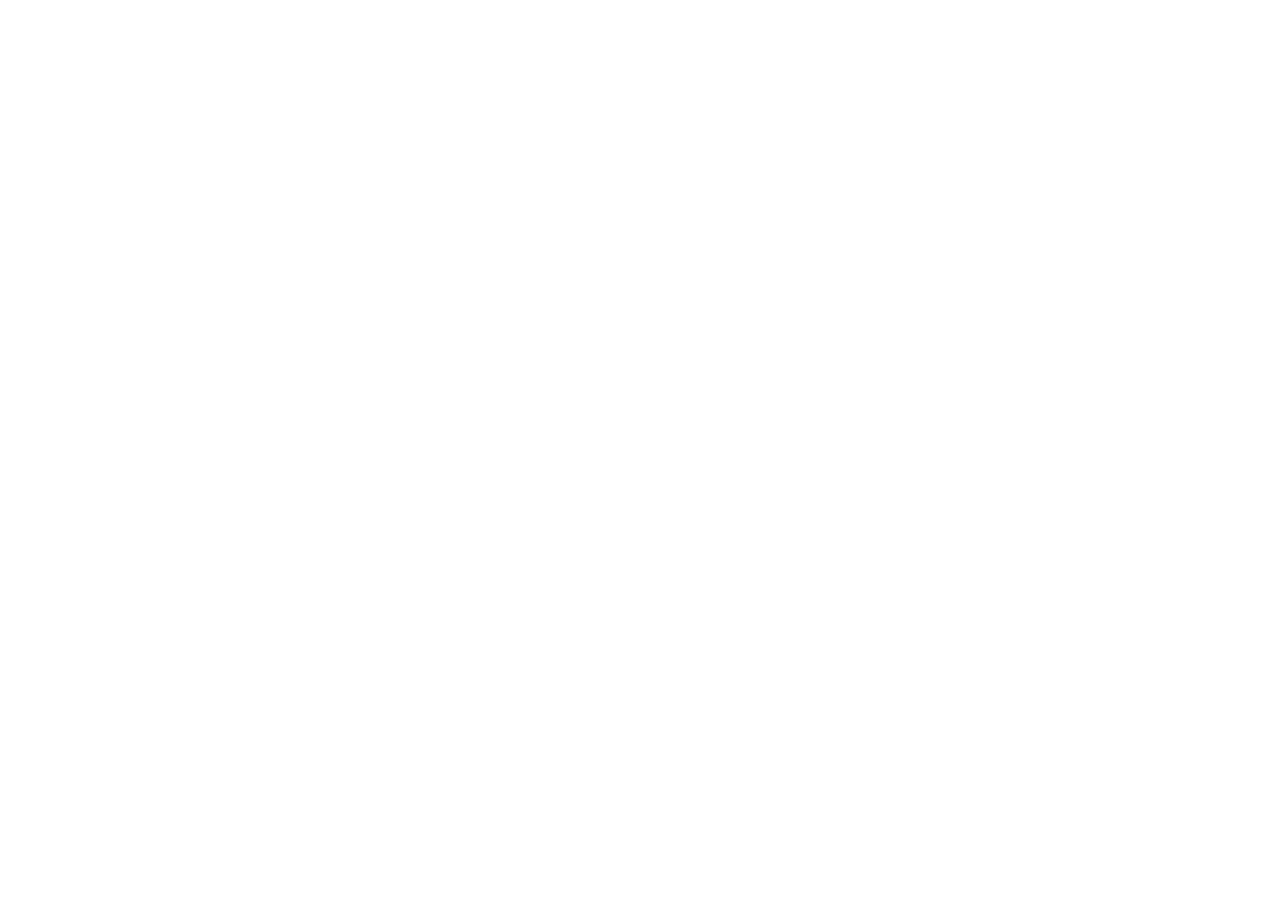
==== Milestone1/Module5/food-restaurant-project/index.html @ 88e0c182 "initiating food restaurant project" ====
<!DOCTYPE html>
<html lang="en">
<head>
    <meta charset="UTF-8">
    <meta name="viewport" content="width=device-width, initial-scale=1.0">
    <title>Document</title>
</head>
<body>
    
</body>
</html>
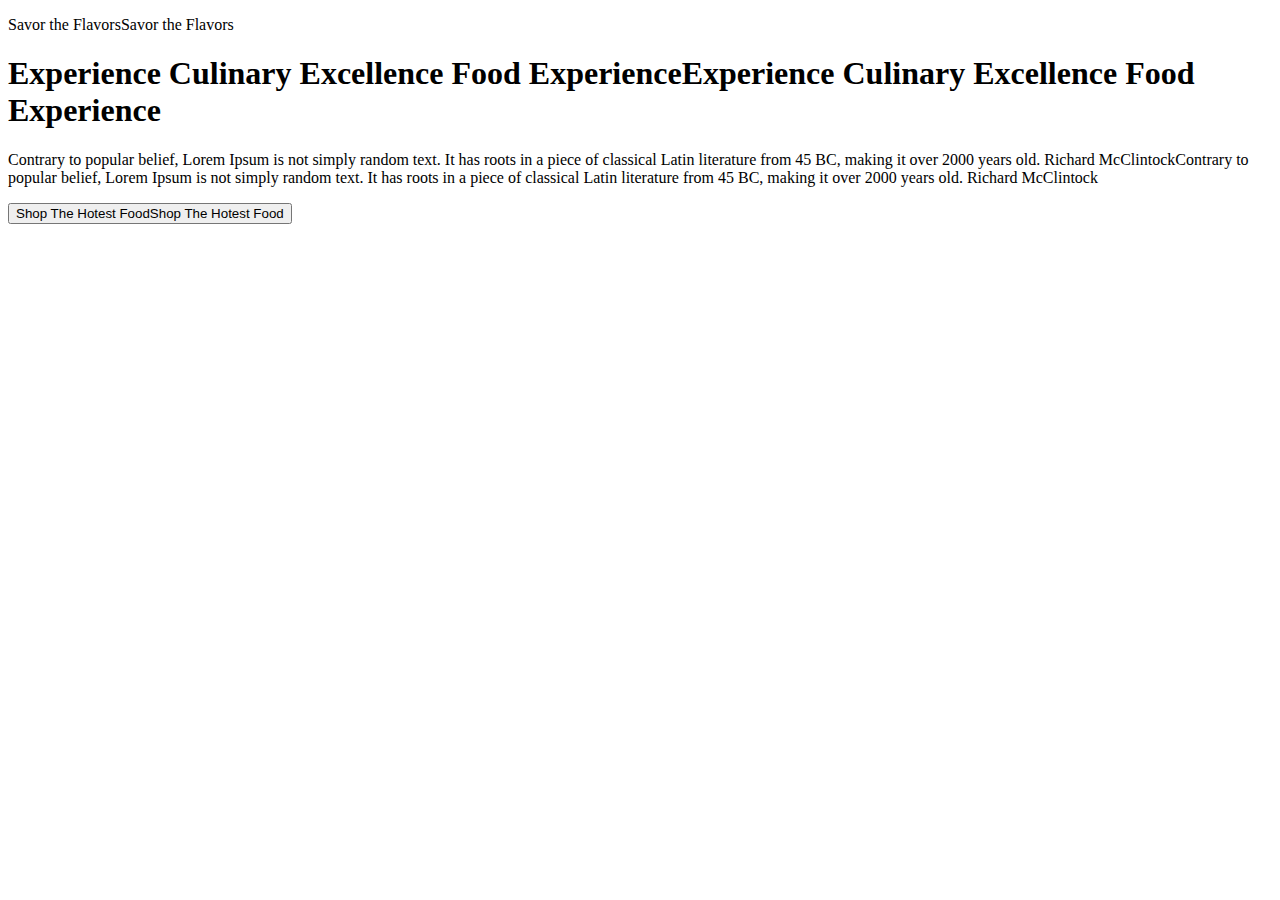
==== commit e67aeaf0: "Initial design for landing page" ====
--- a/Milestone1/Module5/food-restaurant-project/index.html
+++ b/Milestone1/Module5/food-restaurant-project/index.html
@@ -3,9 +3,18 @@
 <head>
     <meta charset="UTF-8">
     <meta name="viewport" content="width=device-width, initial-scale=1.0">
-    <title>Document</title>
+    <title><Good-Food-Restaurant></Good-Food-Restaurant></title>
+    <link rel="stylesheet" href="style/style.css">
 </head>
 <body>
+    <section>
+        <div>
+            <p>Savor the FlavorsSavor the Flavors</p>
+            <h1>Experience Culinary Excellence Food ExperienceExperience Culinary Excellence Food Experience</h1>
+            <p>Contrary to popular belief, Lorem Ipsum is not simply random text. It has roots in a piece of classical Latin literature from 45 BC, making it over 2000 years old. Richard McClintockContrary to popular belief, Lorem Ipsum is not simply random text. It has roots in a piece of classical Latin literature from 45 BC, making it over 2000 years old. Richard McClintock</p>
+            <button>Shop The Hotest FoodShop The Hotest Food</button>
+        </div>
+    </section>
     
 </body>
 </html>--- a/Milestone1/Module5/food-restaurant-project/style/style.css
+++ b/Milestone1/Module5/food-restaurant-project/style/style.css
@@ -0,0 +1,2 @@
+@import url('https://fonts.googleapis.com/css2?family=Work+Sans:ital,wght@0,100..900;1,100..900&display=swap');
+/* font-family: "Work Sans", sans-serif; */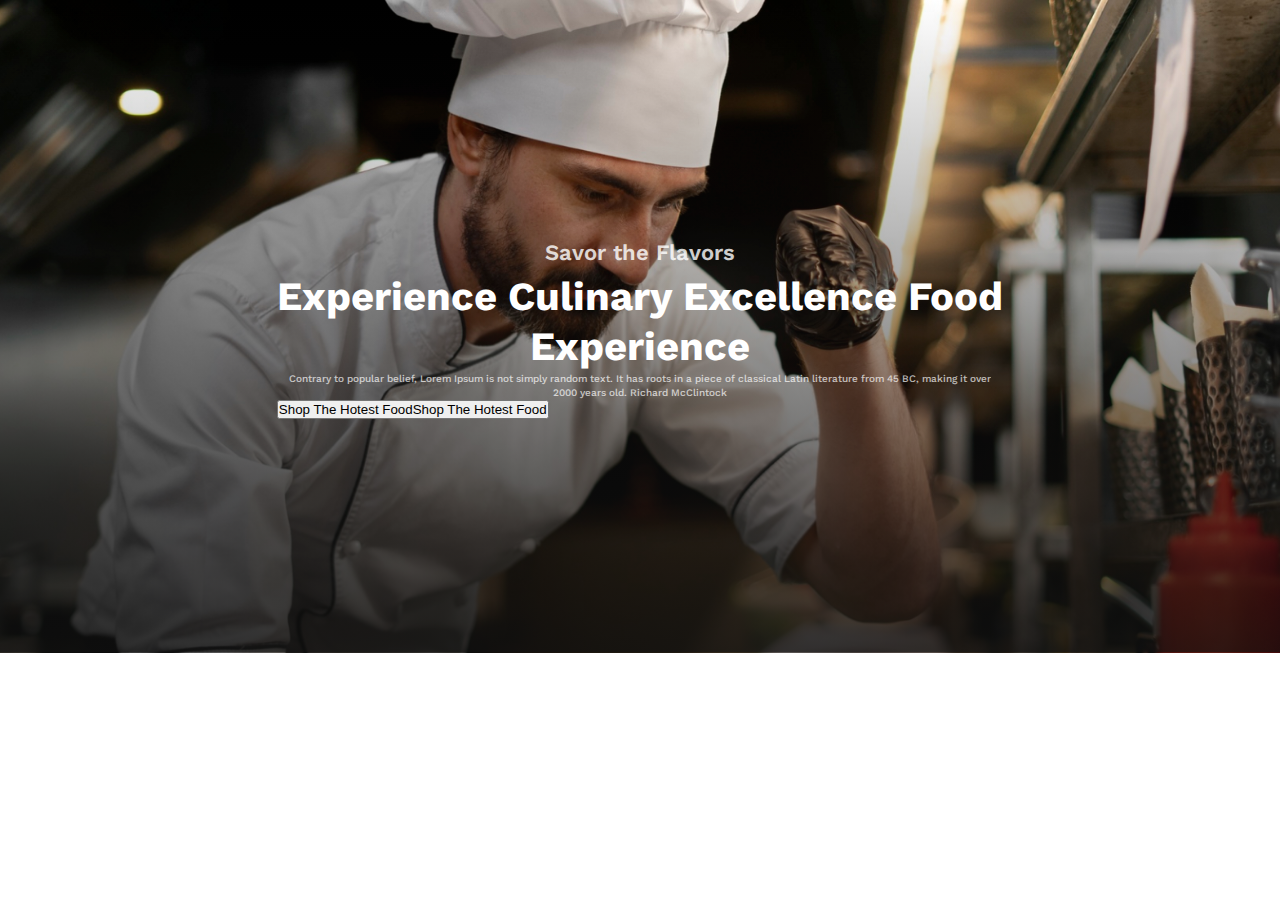
==== commit 87b5a9d8: "Completed till button styling" ====
--- a/Milestone1/Module5/food-restaurant-project/index.html
+++ b/Milestone1/Module5/food-restaurant-project/index.html
@@ -3,15 +3,15 @@
 <head>
     <meta charset="UTF-8">
     <meta name="viewport" content="width=device-width, initial-scale=1.0">
-    <title><Good-Food-Restaurant></Good-Food-Restaurant></title>
+    <title>Good-Food-Restaurant</title>
     <link rel="stylesheet" href="style/style.css">
 </head>
 <body>
-    <section>
-        <div>
-            <p>Savor the FlavorsSavor the Flavors</p>
-            <h1>Experience Culinary Excellence Food ExperienceExperience Culinary Excellence Food Experience</h1>
-            <p>Contrary to popular belief, Lorem Ipsum is not simply random text. It has roots in a piece of classical Latin literature from 45 BC, making it over 2000 years old. Richard McClintockContrary to popular belief, Lorem Ipsum is not simply random text. It has roots in a piece of classical Latin literature from 45 BC, making it over 2000 years old. Richard McClintock</p>
+    <section id="hero">
+        <div class="hero-content">
+            <p class="subtitle">Savor the Flavors</p>
+            <h1 class="title">Experience Culinary Excellence Food Experience</h1>
+            <p class="description">Contrary to popular belief, Lorem Ipsum is not simply random text. It has roots in a piece of classical Latin literature from 45 BC, making it over 2000 years old. Richard McClintock</p>
             <button>Shop The Hotest FoodShop The Hotest Food</button>
         </div>
     </section>
--- a/Milestone1/Module5/food-restaurant-project/style/style.css
+++ b/Milestone1/Module5/food-restaurant-project/style/style.css
@@ -1,2 +1,52 @@
 @import url('https://fonts.googleapis.com/css2?family=Work+Sans:ital,wght@0,100..900;1,100..900&display=swap');
-/* font-family: "Work Sans", sans-serif; */+/* font-family: "Work Sans", sans-serif; */
+*{
+    margin: 0;
+    padding: 0;
+}
+
+#hero{
+    height: 652.5px;
+    background-image:linear-gradient(0deg, rgb(16, 16, 16) -19.5%,rgba(16, 16, 16, 0) 100%), url("../assets/hero-bg.png");
+    background-size: cover;
+    background-position: center;
+    display: flex;
+    justify-content: center;
+    align-items: center;
+}
+
+#hero .hero-content{
+    width: 726.33px;
+    
+}
+#hero .hero-content .subtitle{
+color: rgb(255, 255, 255);
+font-family: Work Sans;
+font-size: 22px;
+font-weight: 600;
+line-height: 38px;
+letter-spacing: 0%;
+text-align: center;
+opacity: 0.8;
+
+}
+#hero .hero-content .title{
+color: rgb(255, 255, 255);
+font-family: Work Sans;
+font-size: 40px;
+font-weight: 700;
+line-height: 50px;
+letter-spacing: 0%;
+text-align: center;
+}
+#hero .hero-content .description{
+color: rgb(255, 255, 255);
+font-family: Work Sans;
+font-size: 10px;
+font-weight: 500;
+line-height: 14px;
+letter-spacing: 0%;
+text-align: center;
+opacity: 0.7;
+
+}
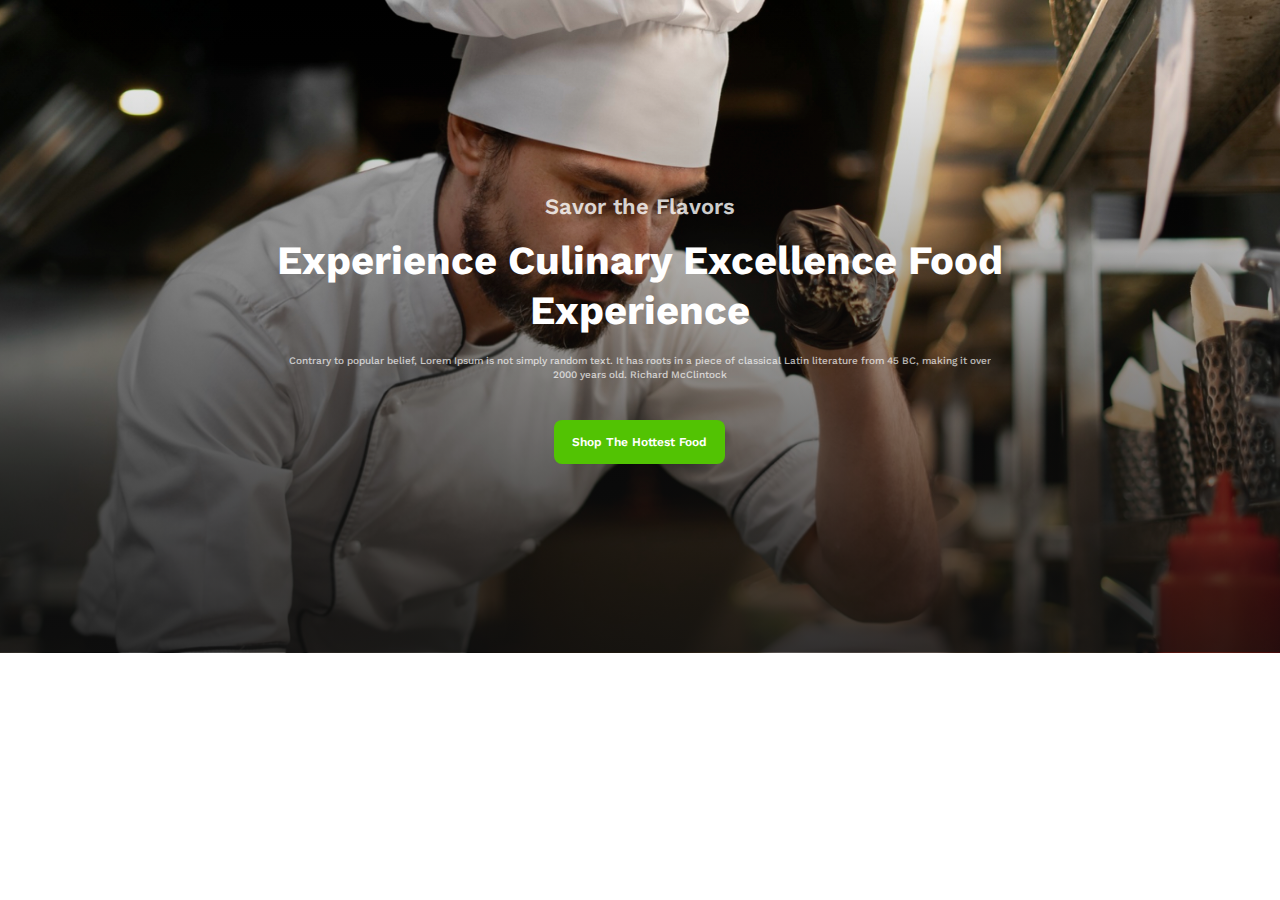
==== commit 41354240: "landing page design completed" ====
--- a/Milestone1/Module5/food-restaurant-project/index.html
+++ b/Milestone1/Module5/food-restaurant-project/index.html
@@ -12,7 +12,9 @@
             <p class="subtitle">Savor the Flavors</p>
             <h1 class="title">Experience Culinary Excellence Food Experience</h1>
             <p class="description">Contrary to popular belief, Lorem Ipsum is not simply random text. It has roots in a piece of classical Latin literature from 45 BC, making it over 2000 years old. Richard McClintock</p>
-            <button>Shop The Hotest FoodShop The Hotest Food</button>
+            <div class="btn-container">
+                <button class="btn">Shop The Hottest Food</button>
+            </div>
         </div>
     </section>
     
--- a/Milestone1/Module5/food-restaurant-project/style/style.css
+++ b/Milestone1/Module5/food-restaurant-project/style/style.css
@@ -3,6 +3,22 @@
 *{
     margin: 0;
     padding: 0;
+}
+.btn{
+    padding: 14px 18px 14px 18px;
+    color: rgb(255, 255, 255);
+    font-family: Work Sans;
+    font-size: 12px;
+    font-weight: 600;
+    line-height: 16px;
+    letter-spacing: 0%;
+    text-align: center;
+    border-radius: 8px;
+    background: rgb(82, 195, 3);
+    border: none;
+}
+.btn-container{
+    text-align: center;
 }
 
 #hero{
@@ -28,6 +44,7 @@
 letter-spacing: 0%;
 text-align: center;
 opacity: 0.8;
+margin-bottom:10px;
 
 }
 #hero .hero-content .title{
@@ -38,6 +55,7 @@
 line-height: 50px;
 letter-spacing: 0%;
 text-align: center;
+margin-bottom: 18px;
 }
 #hero .hero-content .description{
 color: rgb(255, 255, 255);
@@ -48,5 +66,6 @@
 letter-spacing: 0%;
 text-align: center;
 opacity: 0.7;
+margin-bottom: 38px;
 
 }
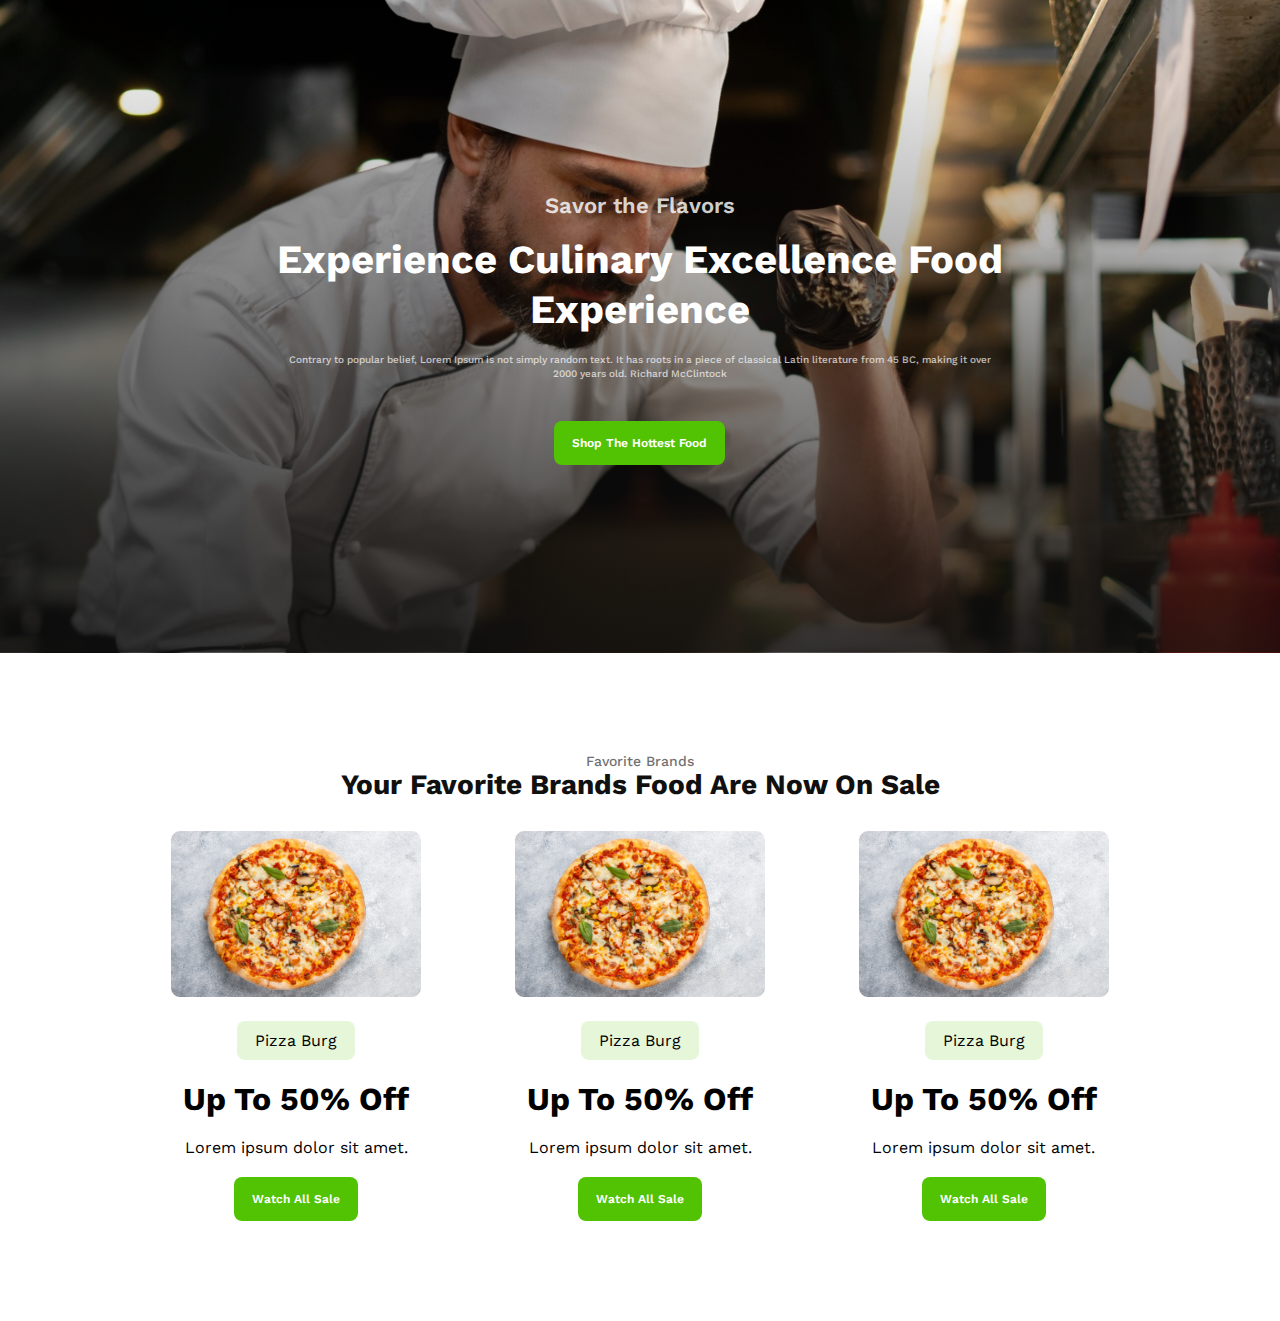
==== commit bc77b7fb: "card section completed" ====
--- a/Milestone1/Module5/food-restaurant-project/index.html
+++ b/Milestone1/Module5/food-restaurant-project/index.html
@@ -17,6 +17,54 @@
             </div>
         </div>
     </section>
+    <section id="card-box">
+        <div class="container">
+            <div class="info">
+                <p class="subtitle">Favorite Brands</p>
+                <h1 class="title">Your Favorite Brands Food Are Now On Sale</h1>
+
+            </div>
+            <div class="card-container">
+                <div class="card">
+                    <div class="image-box">
+                        <img src="./assets/pizza.png" alt="">
+    
+                    </div>
+                    <div class="shop">
+                        <span >Pizza Burg</span>
+                    </div>
+                    <h1>Up To 50% Off</h1>
+                    <p>Lorem ipsum dolor sit amet.</p>
+                    <button class="btn">Watch All Sale</button>
+                </div>
+                <div class="card">
+                    <div class="image-box">
+                        <img src="./assets/pizza.png" alt="">
+    
+                    </div>
+                    <div class="shop">
+                        <span >Pizza Burg</span>
+                    </div>
+                    <h1>Up To 50% Off</h1>
+                    <p>Lorem ipsum dolor sit amet.</p>
+                    <button class="btn">Watch All Sale</button>
+                </div>
+                <div class="card">
+                    <div class="image-box">
+                        <img src="./assets/pizza.png" alt="">
+    
+                    </div>
+                    <div class="shop">
+                        <span >Pizza Burg</span>
+                    </div>
+                    <h1>Up To 50% Off</h1>
+                    <p>Lorem ipsum dolor sit amet.</p>
+                    <button class="btn">Watch All Sale</button>
+                </div>
+            </div>
+            
+        </div>
+    </section>
     
 </body>
 </html>--- a/Milestone1/Module5/food-restaurant-project/style/style.css
+++ b/Milestone1/Module5/food-restaurant-project/style/style.css
@@ -16,6 +16,7 @@
     border-radius: 8px;
     background: rgb(82, 195, 3);
     border: none;
+    cursor: pointer;
 }
 .btn-container{
     text-align: center;
@@ -66,6 +67,64 @@
 letter-spacing: 0%;
 text-align: center;
 opacity: 0.7;
-margin-bottom: 38px;
+margin-bottom: 40px;
 
 }
+
+#card-box{
+    width: 937.20px;
+    margin:100px auto;
+
+}
+#card-box .title{
+color: rgb(16, 16, 16);
+font-family: Work Sans;
+font-size: 28px;
+font-weight: 700;
+line-height: 32px;
+letter-spacing: 0%;
+text-align: center;
+}
+#card-box .subtitle{
+color: rgb(16, 16, 16);
+font-family: Work Sans;
+font-size: 14px;
+font-weight: 500;
+line-height: 16px;
+letter-spacing: 0%;
+text-align: center;
+opacity: 0.6;
+
+}
+#card-box .info{
+
+}
+.card-container{
+    margin-top: 30px;
+    display: flex;
+    justify-content: space-between;
+    gap:20px;
+    font-family: Work Sans;
+}
+.card{
+    max-width: 250px;
+    display: flex;
+    flex-direction: column;
+    gap: 20px;
+    justify-content: center;
+    align-items: center;
+}
+.card .image-box{
+    width: 250px;
+}
+.card .image-box img{
+    width: 100%;
+}
+/* .card .shop{
+    text-align: center;
+} */
+.card .shop{
+    border-radius: 8px;
+    background: rgba(82, 195, 3, 0.15);
+    padding: 10px 18px 10px 18px;
+}